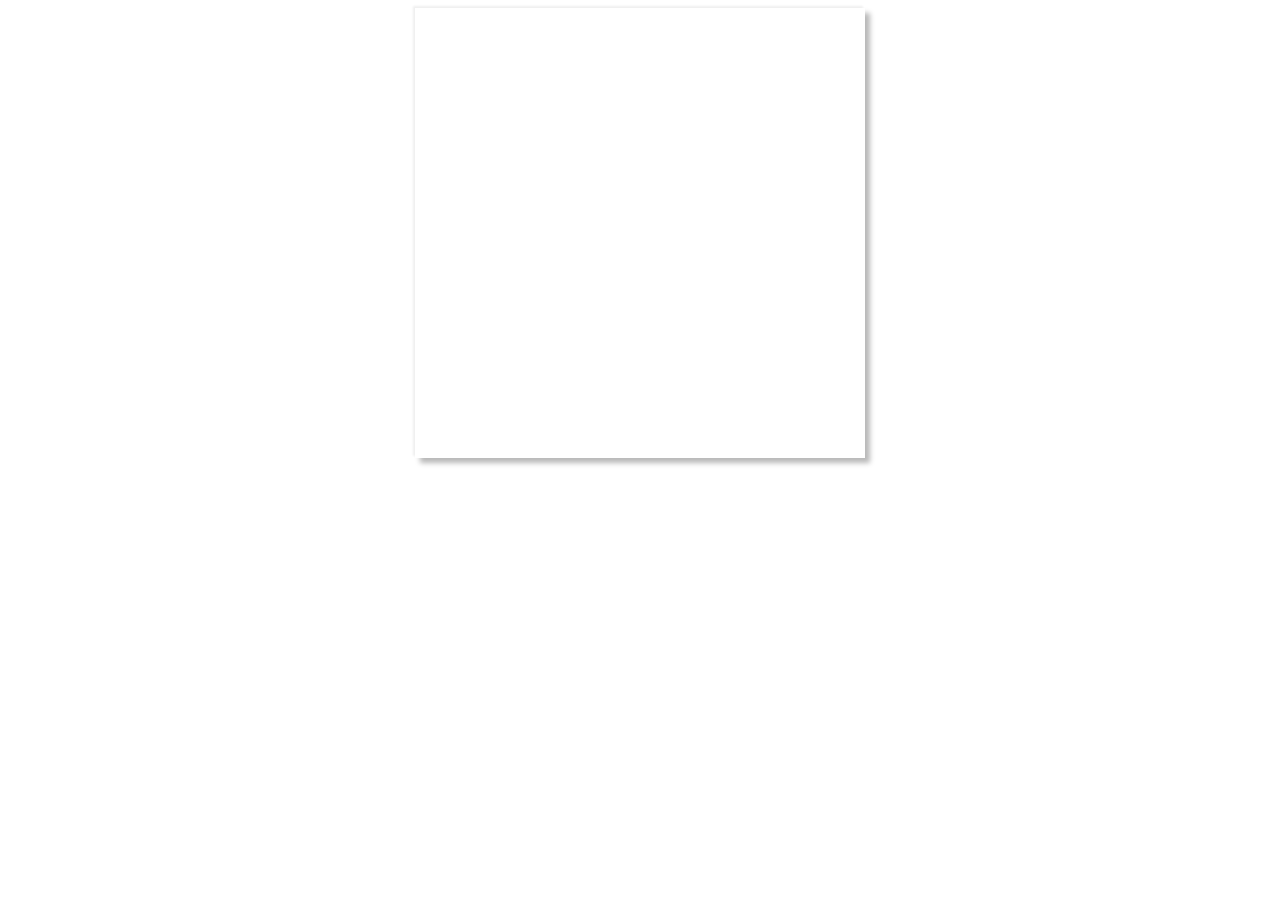
==== index.html @ f9f939d2 "mmmark" ====
<!DOCTYPE html>
<html lang="en">
<head>
	<meta charset="UTF-8">
	<title>五子棋</title>
	<link rel="stylesheet" type="text/css" href="css/style.css">
</head>
<body>
	<canvas id="chess" ></canvas>
	<script type="text/javascript" src="js/script.js"></script>
</body>
</html>
---- css/style.css ----
#chess{
	display: block;
	margin: 0px auto;
	box-shadow: -2px -2px 2px #EFEFEF,5px 5px 5px #B9B9B9;
}
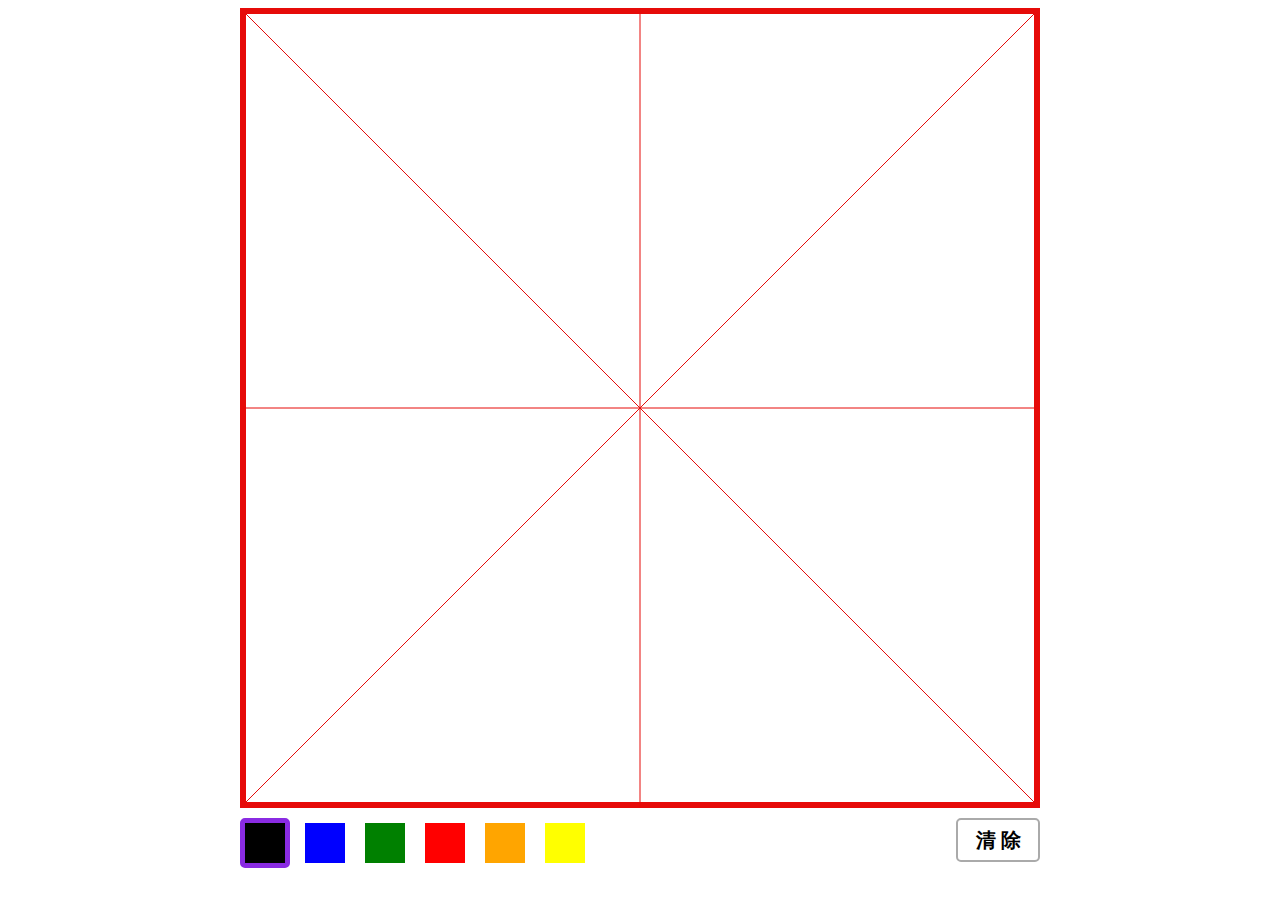
==== commit cb530dd1: "1" ====
--- a/index.html
+++ b/index.html
@@ -2,11 +2,30 @@
 <html lang="en">
 <head>
 	<meta charset="UTF-8">
-	<title>五子棋</title>
-	<link rel="stylesheet" type="text/css" href="css/style.css">
+	<title>Document</title>
+	<link rel="stylesheet" type="text/css" href="css/main.css">
+	<meta name = "viewport"
+		  content = "height = device-height,
+		  			width = device-width,
+		  			initial-scale = 1.0,
+		  			minimum-scale = 1.0,
+		  			maximum-scale = 1.0,
+		  			user-scalable = no"/>
 </head>
 <body>
-	<canvas id="chess" ></canvas>
-	<script type="text/javascript" src="js/script.js"></script>
+		<canvas id="canvas"></canvas>
+		<div id="controller">
+			<div id="black_btn" class="color_btn color_btn_selected"></div>
+			<div id="blue_btn" class="color_btn"></div>
+			<div id="green_btn" class="color_btn"></div>
+			<div id="red_btn" class="color_btn"></div>
+			<div id="orange_btn" class="color_btn"></div>
+			<div id="yellow_btn" class="color_btn"></div>
+			<div id="clear_btn" class="op_btn">清 除</div>
+			<div class="clearfix"></div>
+		</div>
+	<script type="text/javascript" src="js/jquery-3.0.0.min.js"></script>
+	<script type="text/javascript" src = "js/main.js"></script>
 </body>
+</script>
 </html>--- a/css/main.css
+++ b/css/main.css
@@ -0,0 +1,61 @@
+#canvas{
+	margin: 0px auto;
+	display: block;
+}
+#controller{
+	margin: 0 auto;
+}
+.op_btn{
+	float: right;
+	margin: 10px 0 0 10px;
+	border: 2px solid #aaa;
+	width: 80px;
+	height: 40px;
+	line-height: 40px;
+	font-size: 20px;
+	text-align: center;
+	border-radius: 5px 5px;
+	cursor: pointer;
+	background-color: #fff;
+	font-weight: bold;
+	font-family: "微软雅黑";
+}
+.op_btn:hover{
+	background-color: #def;
+}
+.clearfix{
+	clear: both;
+}
+.color_btn{
+	float: left;
+	margin: 10px 10px 0 0;
+	border: 5px solid #fff;
+	width: 40px;
+	height: 40px;
+	border-radius: 5px 5px;
+	cursor: pointer;
+}
+.color_btn:hover{
+	border: 5px solid violet;
+}
+.color_btn_selected{
+	border: 5px solid blueviolet;
+}
+#black_btn{
+	background-color: black;
+}
+#blue_btn{
+	background-color:blue ;
+}
+#green_btn{
+	background-color: green;
+}
+#red_btn{
+	background-color: red;
+}
+#orange_btn{
+	background-color:orange ;
+}
+#yellow_btn{
+	background-color:yellow ;
+}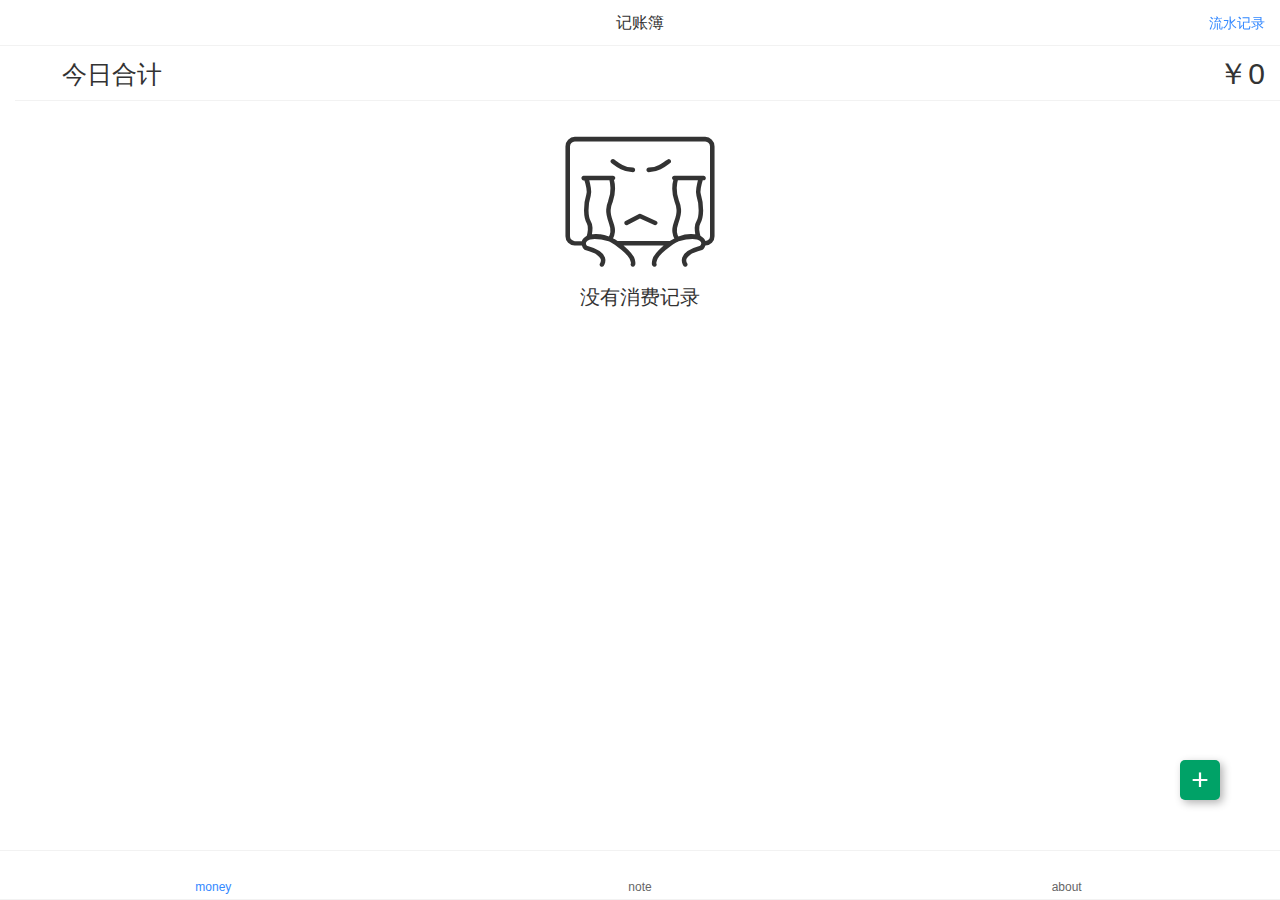
==== commit 5f32a3c4: "puppy" ====
--- a/index.html
+++ b/index.html
@@ -1,31 +1 @@
-<!DOCTYPE html>
-<html lang="en">
-<head>
-	<meta charset="UTF-8">
-	<title>Document</title>
-	<link rel="stylesheet" type="text/css" href="css/main.css">
-	<meta name = "viewport"
-		  content = "height = device-height,
-		  			width = device-width,
-		  			initial-scale = 1.0,
-		  			minimum-scale = 1.0,
-		  			maximum-scale = 1.0,
-		  			user-scalable = no"/>
-</head>
-<body>
-		<canvas id="canvas"></canvas>
-		<div id="controller">
-			<div id="black_btn" class="color_btn color_btn_selected"></div>
-			<div id="blue_btn" class="color_btn"></div>
-			<div id="green_btn" class="color_btn"></div>
-			<div id="red_btn" class="color_btn"></div>
-			<div id="orange_btn" class="color_btn"></div>
-			<div id="yellow_btn" class="color_btn"></div>
-			<div id="clear_btn" class="op_btn">清 除</div>
-			<div class="clearfix"></div>
-		</div>
-	<script type="text/javascript" src="js/jquery-3.0.0.min.js"></script>
-	<script type="text/javascript" src = "js/main.js"></script>
-</body>
-</script>
-</html>+<!DOCTYPE html><html lang=en><head><meta charset=utf-8><meta http-equiv=X-UA-Compatible content="IE=edge"><meta name=viewport content="width=device-width,initial-scale=1"><title>puppy</title><link rel=icon type=image/png sizes=32x32 href=/static/img/icons/favicon-32x32.png><link rel=icon type=image/png sizes=16x16 href=/static/img/icons/favicon-16x16.png><!--[if IE]><link rel="shortcut icon" href="/static/img/icons/favicon.ico"><![endif]--><link rel=manifest href=/static/manifest.json><meta name=theme-color content=#4DBA87><meta name=apple-mobile-web-app-capable content=yes><meta name=apple-mobile-web-app-status-bar-style content=black><meta name=apple-mobile-web-app-title content=puppy><link rel=apple-touch-icon href=/static/img/icons/apple-touch-icon-152x152.png><link rel=mask-icon href=/static/img/icons/safari-pinned-tab.svg color=#4DBA87><meta name=msapplication-TileImage content=/static/img/icons/msapplication-icon-144x144.png><meta name=msapplication-TileColor content=#000000><link rel=prefetch href=/static/js/0.ff1e93097a9da034cd87.js as=script><link rel=prefetch href=/static/js/1.058fbf0fc49c893555c1.js as=script><link rel=preload href=/static/js/vendor.d9611af3de0d30581078.js as=script><link rel=preload href=/static/js/app.7d27e29800b403726f57.js as=script><link rel=preload href=/static/css/app.fe5d54fad3c35846527ad16048742725.css as=style><link rel=preload href=/static/js/manifest.e5d162bf51e6f79eeda9.js as=script><link href=/static/css/app.fe5d54fad3c35846527ad16048742725.css rel=stylesheet></head><body><noscript>This is your fallback content in case JavaScript fails to load.</noscript><div id=app></div><script>!function(){"use strict";var o=Boolean("localhost"===window.location.hostname||"[::1]"===window.location.hostname||window.location.hostname.match(/^127(?:\.(?:25[0-5]|2[0-4][0-9]|[01]?[0-9][0-9]?)){3}$/));window.addEventListener("load",function(){"serviceWorker"in navigator&&("https:"===window.location.protocol||o)&&navigator.serviceWorker.register("service-worker.js").then(function(o){o.onupdatefound=function(){if(navigator.serviceWorker.controller){var n=o.installing;n.onstatechange=function(){switch(n.state){case"installed":break;case"redundant":throw new Error("The installing service worker became redundant.")}}}}}).catch(function(o){console.error("Error during service worker registration:",o)})})}();</script><script type=text/javascript src=/static/js/manifest.e5d162bf51e6f79eeda9.js></script><script type=text/javascript src=/static/js/vendor.d9611af3de0d30581078.js></script><script type=text/javascript src=/static/js/app.7d27e29800b403726f57.js></script></body></html>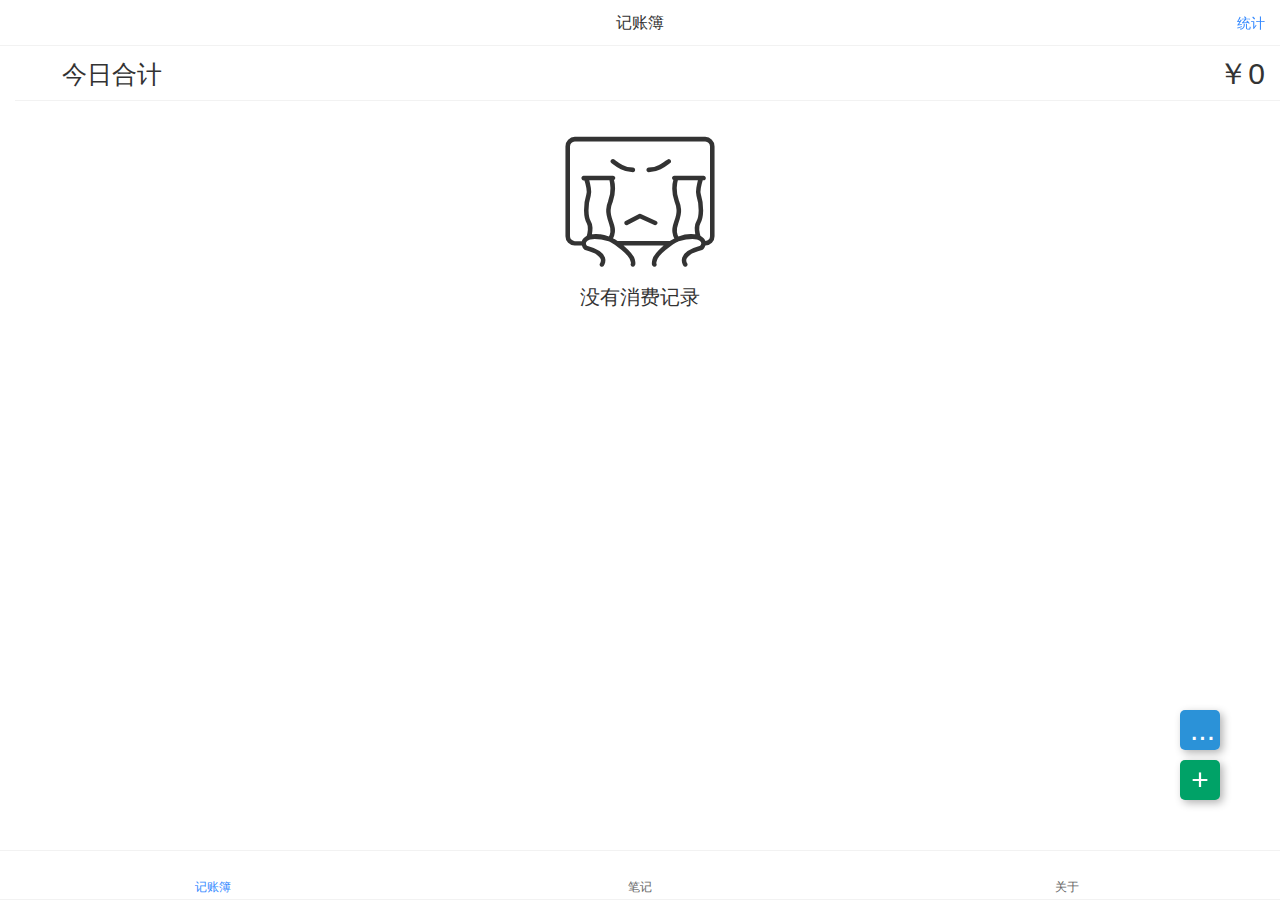
==== commit c30459bd: "提交pwa" ====
--- a/index.html
+++ b/index.html
@@ -1 +1 @@
-<!DOCTYPE html><html lang=en><head><meta charset=utf-8><meta http-equiv=X-UA-Compatible content="IE=edge"><meta name=viewport content="width=device-width,initial-scale=1"><title>puppy</title><link rel=icon type=image/png sizes=32x32 href=/static/img/icons/favicon-32x32.png><link rel=icon type=image/png sizes=16x16 href=/static/img/icons/favicon-16x16.png><!--[if IE]><link rel="shortcut icon" href="/static/img/icons/favicon.ico"><![endif]--><link rel=manifest href=/static/manifest.json><meta name=theme-color content=#4DBA87><meta name=apple-mobile-web-app-capable content=yes><meta name=apple-mobile-web-app-status-bar-style content=black><meta name=apple-mobile-web-app-title content=puppy><link rel=apple-touch-icon href=/static/img/icons/apple-touch-icon-152x152.png><link rel=mask-icon href=/static/img/icons/safari-pinned-tab.svg color=#4DBA87><meta name=msapplication-TileImage content=/static/img/icons/msapplication-icon-144x144.png><meta name=msapplication-TileColor content=#000000><link rel=prefetch href=/static/js/0.ff1e93097a9da034cd87.js as=script><link rel=prefetch href=/static/js/1.058fbf0fc49c893555c1.js as=script><link rel=preload href=/static/js/vendor.d9611af3de0d30581078.js as=script><link rel=preload href=/static/js/app.7d27e29800b403726f57.js as=script><link rel=preload href=/static/css/app.fe5d54fad3c35846527ad16048742725.css as=style><link rel=preload href=/static/js/manifest.e5d162bf51e6f79eeda9.js as=script><link href=/static/css/app.fe5d54fad3c35846527ad16048742725.css rel=stylesheet></head><body><noscript>This is your fallback content in case JavaScript fails to load.</noscript><div id=app></div><script>!function(){"use strict";var o=Boolean("localhost"===window.location.hostname||"[::1]"===window.location.hostname||window.location.hostname.match(/^127(?:\.(?:25[0-5]|2[0-4][0-9]|[01]?[0-9][0-9]?)){3}$/));window.addEventListener("load",function(){"serviceWorker"in navigator&&("https:"===window.location.protocol||o)&&navigator.serviceWorker.register("service-worker.js").then(function(o){o.onupdatefound=function(){if(navigator.serviceWorker.controller){var n=o.installing;n.onstatechange=function(){switch(n.state){case"installed":break;case"redundant":throw new Error("The installing service worker became redundant.")}}}}}).catch(function(o){console.error("Error during service worker registration:",o)})})}();</script><script type=text/javascript src=/static/js/manifest.e5d162bf51e6f79eeda9.js></script><script type=text/javascript src=/static/js/vendor.d9611af3de0d30581078.js></script><script type=text/javascript src=/static/js/app.7d27e29800b403726f57.js></script></body></html>+<!DOCTYPE html><html lang=en><head><meta charset=utf-8><meta http-equiv=X-UA-Compatible content="IE=edge"><meta name=viewport content="width=device-width,initial-scale=1"><title>puppy</title><link rel=icon type=image/png sizes=32x32 href=/static/img/icons/favicon-32x32.png><link rel=icon type=image/png sizes=16x16 href=/static/img/icons/favicon-16x16.png><!--[if IE]><link rel="shortcut icon" href="/static/img/icons/favicon.ico"><![endif]--><link rel=manifest href=/static/manifest.json><meta name=theme-color content=#4DBA87><meta name=apple-mobile-web-app-capable content=yes><meta name=apple-mobile-web-app-status-bar-style content=black><meta name=apple-mobile-web-app-title content=puppy><link rel=apple-touch-icon href=/static/img/icons/apple-touch-icon-152x152.png><link rel=mask-icon href=/static/img/icons/safari-pinned-tab.svg color=#4DBA87><meta name=msapplication-TileImage content=/static/img/icons/msapplication-icon-144x144.png><meta name=msapplication-TileColor content=#000000><link rel=prefetch href=/static/js/0.7e89a655becff3023b9d.js as=script><link rel=prefetch href=/static/js/1.ae5d32b19e4f022fb3a2.js as=script><link rel=preload href=/static/js/vendor.ab7156048f675eb861ae.js as=script><link rel=preload href=/static/js/app.b58de611ec5bdec9cde5.js as=script><link rel=preload href=/static/css/app.5663c83b2e773e999b91b39e2a6e976d.css as=style><link rel=preload href=/static/js/manifest.1329d9945e8c7127dbd8.js as=script><link href=/static/css/app.5663c83b2e773e999b91b39e2a6e976d.css rel=stylesheet></head><body><noscript>This is your fallback content in case JavaScript fails to load.</noscript><div id=app></div><script>!function(){"use strict";var o=Boolean("localhost"===window.location.hostname||"[::1]"===window.location.hostname||window.location.hostname.match(/^127(?:\.(?:25[0-5]|2[0-4][0-9]|[01]?[0-9][0-9]?)){3}$/));window.addEventListener("load",function(){"serviceWorker"in navigator&&("https:"===window.location.protocol||o)&&navigator.serviceWorker.register("service-worker.js").then(function(o){o.onupdatefound=function(){if(navigator.serviceWorker.controller){var n=o.installing;n.onstatechange=function(){switch(n.state){case"installed":break;case"redundant":throw new Error("The installing service worker became redundant.")}}}}}).catch(function(o){console.error("Error during service worker registration:",o)})})}();</script><script type=text/javascript src=/static/js/manifest.1329d9945e8c7127dbd8.js></script><script type=text/javascript src=/static/js/vendor.ab7156048f675eb861ae.js></script><script type=text/javascript src=/static/js/app.b58de611ec5bdec9cde5.js></script></body></html>